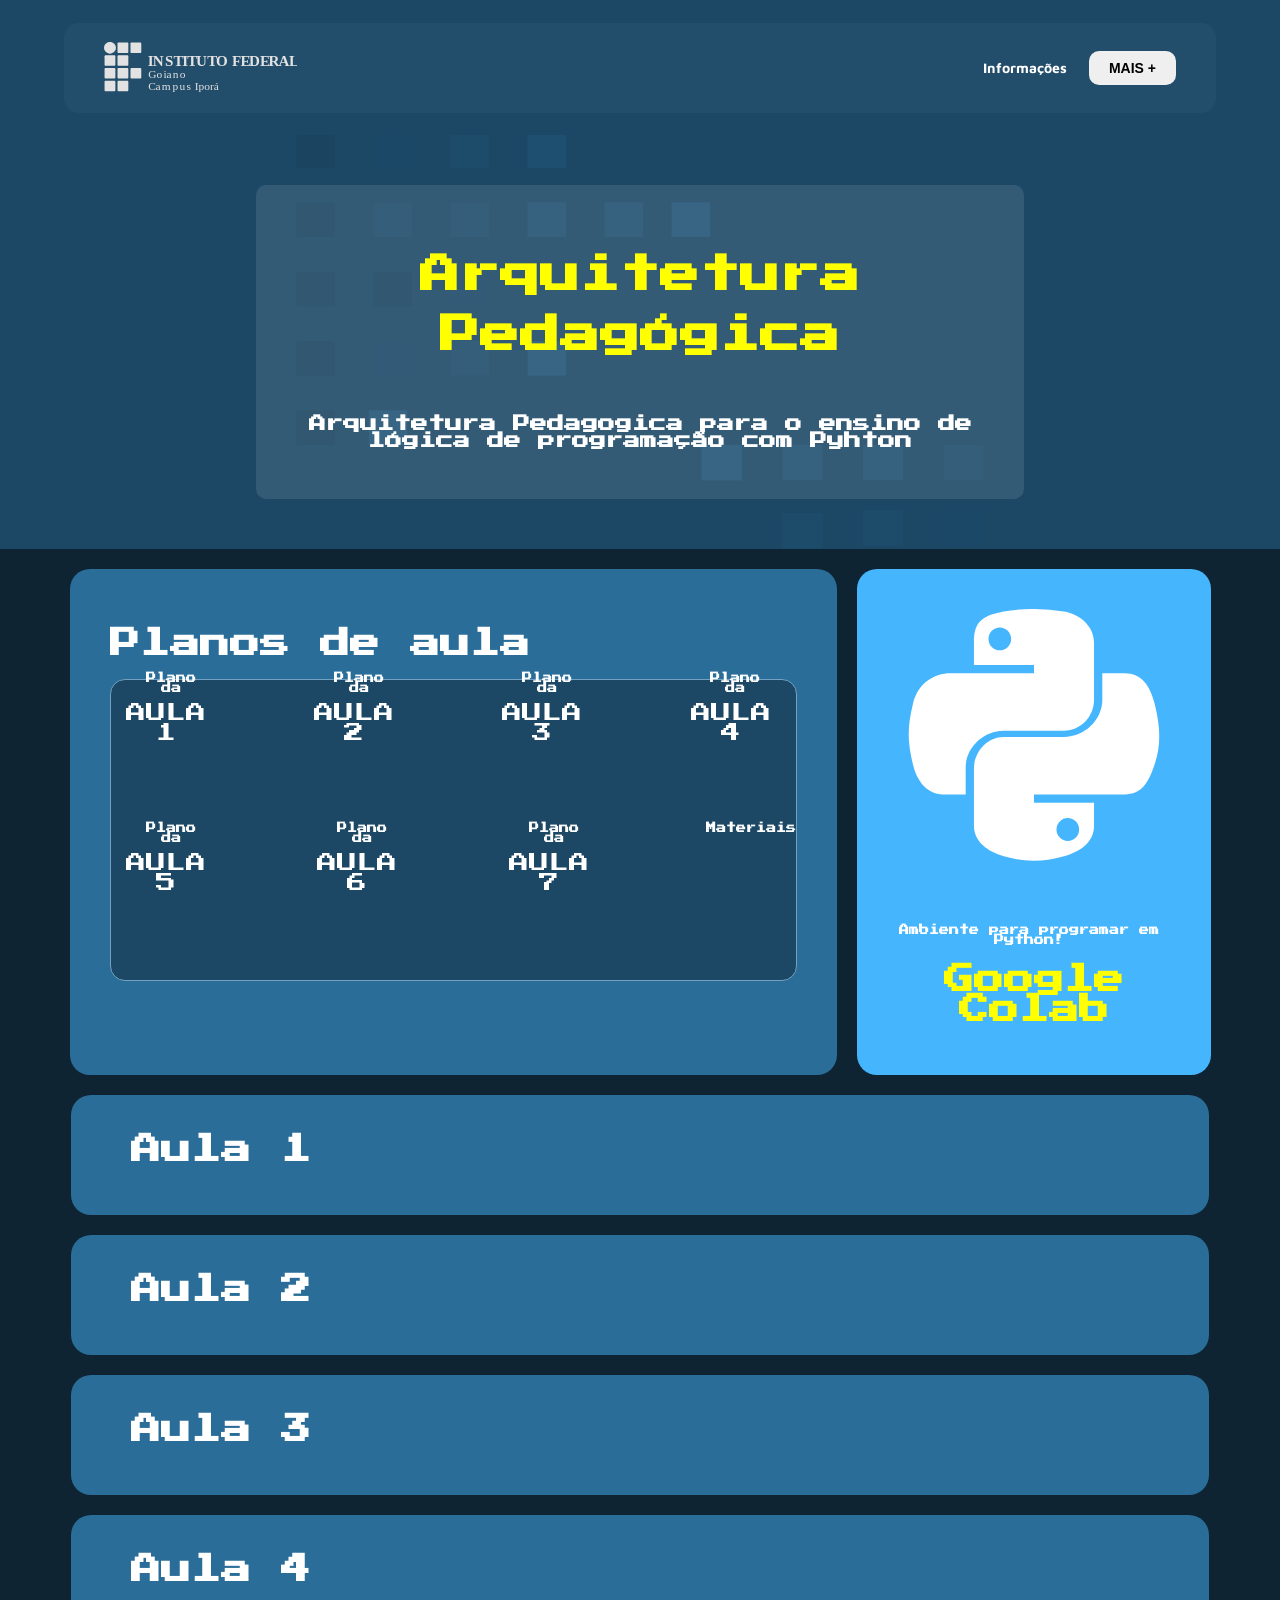
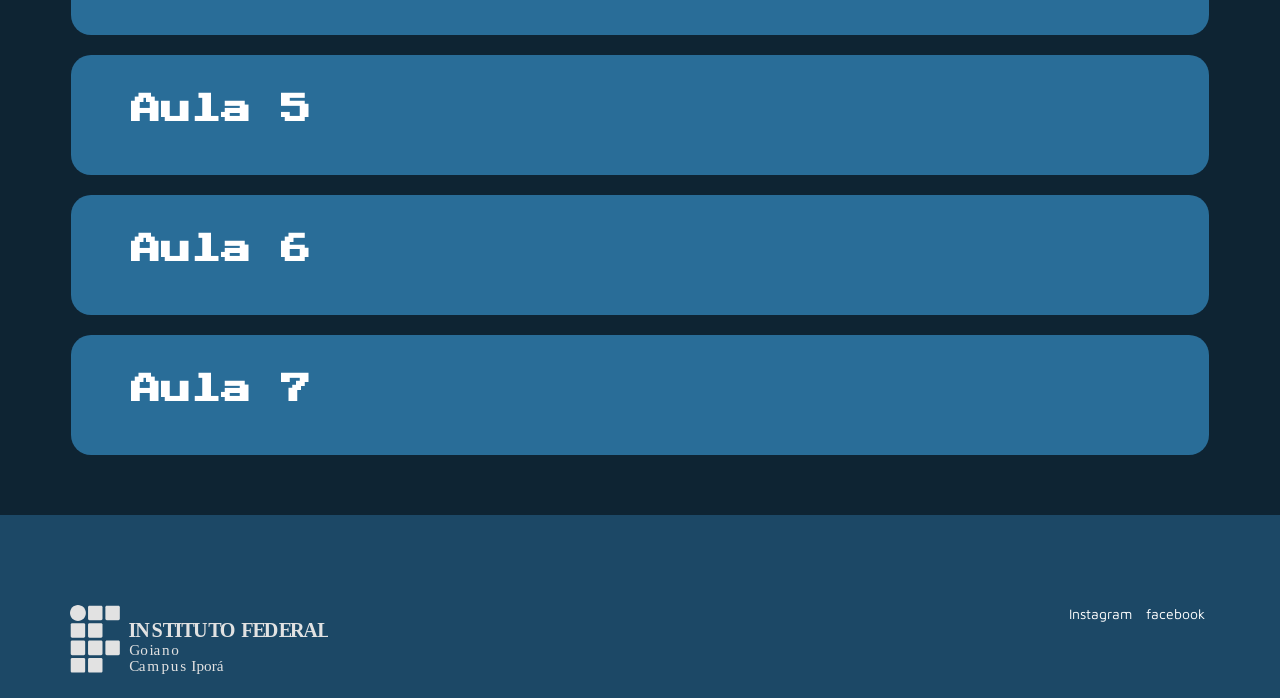
==== indexx.html @ b9b39c07 "08.11 - 2" ====
<!DOCTYPE html>
<html>
	<head>
		<meta charset="UTF-8" />
		<meta http-equiv="X-UA-Compatible" content="IE=edge" />
		<meta name="viewport" content="width=device-width, initial-scale=1.0" />
		<link rel="preconnect" href="https://fonts.googleapis.com" />
		<link rel="preconnect" href="https://fonts.gstatic.com" crossorigin />

		<link href="https://fonts.googleapis.com/css2?family=Maven+Pro:wght@400;600;700;800&family=Press+Start+2P&display=swap" rel="stylesheet">
		<link rel="stylesheet" href="https://fonts.sandbox.google.com/css2?family=Material+Symbols+Outlined:opsz,wght,FILL,GRAD@48,400,0,0" />
	
		<link
			href="https://fonts.googleapis.com/icon?family=Material+Icons"
			rel="stylesheet"
		/>
		<link rel="stylesheet" href="css/main.css" />
		<link rel="stylesheet" href="css/list.css" />
		<link rel="stylesheet" href="css/cards.css" />
		<link rel="stylesheet" href="css/header.css" />
		<link rel="stylesheet" href="css/standart.css" />
		<link rel="stylesheet" href="css/footer.css" />
		<link rel="stylesheet" href="css/novo.css" />

		<link rel="stylesheet" href="css/mobile/header_mobile.css">
		<link rel="stylesheet" href="css/mobile/standart_mobile.css">
		<link rel="stylesheet" href="css/mobile/cards_mobile.css">
		<link rel="stylesheet" href="css/mobile/footer_mobile.css">
		<link rel="stylesheet" href="css/mobile/cronograma_mobile.css">


		<script type="text/javascript" src="javascript/ancora.js" defer></script>
		

		<link rel="stylesheet" href="css/svg.css">
		<!--<link rel="stylesheet" href="css/cronograma copy.css">-->
		<title>Arquitetura Pedagógica</title>
	</head>
	<body>
		
		<div class="container">
			<div class="apresentation-img">
				<svg width="1412" height="1849" viewBox="0 0 1412 1849" fill="none" xmlns="http://www.w3.org/2000/svg">
					<rect width="1412" height="1849" fill="#C80000" fill-opacity="0.01"/>
					<rect y="273.346" width="79.1434" height="71.1838" fill="#0E2433"/>
					<rect y="415.713" width="79.1434" height="71.1839" fill="#0E2433"/>
					<path d="M0 842.816H79.1434V914H0V842.816Z" fill="#0E2433"/>
					<rect x="158.287" y="558.081" width="79.1434" height="71.1838" fill="#0E2433"/>
					<rect y="558.081" width="79.1434" height="71.1838" fill="#0E2433"/>
					<rect y="700.449" width="79.1434" height="71.1838" fill="#0E2433"/>
					<rect x="158.287" y="700.449" width="79.1434" height="71.1838" fill="#1C4877"/>
					<rect x="158.287" y="273.346" width="79.1434" height="71.1838" fill="#1C4877"/>
					<rect x="316.574" y="558.081" width="79.1434" height="71.1838" fill="#1C4877"/>
					<rect y="130.978" width="79.1434" height="71.1838" fill="#1C4877"/>
					<rect x="316.574" y="415.713" width="79.1434" height="71.1839" fill="#296D98"/>
					<rect width="79.1434" height="71.1838" fill="#296D98"/>
					<rect x="316.574" y="700.449" width="79.1434" height="71.1838" fill="#296D98"/>
					<rect x="158.287" y="415.713" width="79.1434" height="71.1839" fill="#296D98"/>
					<rect x="316.574" y="136.673" width="79.1434" height="71.1838" fill="#296D98"/>
					<rect x="316.574" y="273.346" width="79.1434" height="71.1838" fill="#296D98"/>
					<rect x="158.287" y="130.978" width="79.1434" height="71.1838" fill="#296D98"/>
					<rect x="633.147" y="415.713" width="79.1434" height="71.1839" fill="#3792CB"/>
					<rect x="316.574" width="79.1434" height="71.1838" fill="#3792CB"/>
					<rect x="474.86" y="273.346" width="79.1434" height="71.1838" fill="#3792CB"/>
					<rect x="474.86" y="415.713" width="79.1434" height="71.1839" fill="#3792CB"/>
					<rect x="158.287" width="79.1434" height="71.1838" fill="#3792CB"/>
					<rect x="148.79" y="842.816" width="79.1434" height="71.1838" fill="#45B6FE"/>
					<rect x="475" width="79.1434" height="71.1838" fill="#45B6FE"/>
					<rect x="474.86" y="700.449" width="79.1434" height="71.1838" fill="#45B6FE"/>
					<rect x="770.857" y="415.713" width="79.1434" height="71.1839" fill="#45B6FE"/>
					<rect width="82.7747" height="72.8193" transform="matrix(-1 0 0 1 1412 1193.63)" fill="#0E2433"/>
					<rect width="82.7747" height="72.8194" transform="matrix(-1 0 0 1 1412 1339.26)" fill="#0E2433"/>
					<path d="M1412 1776.18H1329.23V1849H1412V1776.18Z" fill="#0E2433"/>
					<rect width="82.7747" height="72.8193" transform="matrix(-1 0 0 1 1246.45 1484.9)" fill="#0E2433"/>
					<rect width="82.7747" height="72.8193" transform="matrix(-1 0 0 1 1412 1484.9)" fill="#0E2433"/>
					<rect width="82.7747" height="72.8193" transform="matrix(-1 0 0 1 1412 1630.54)" fill="#0E2433"/>
					<rect width="82.7747" height="72.8193" transform="matrix(-1 0 0 1 1246.45 1630.54)" fill="#1C4877"/>
					<rect width="82.7747" height="72.8193" transform="matrix(-1 0 0 1 1246.45 1193.63)" fill="#1C4877"/>
					<rect width="82.7747" height="72.8193" transform="matrix(-1 0 0 1 1080.9 1484.9)" fill="#1C4877"/>
					<rect width="82.7747" height="72.8193" transform="matrix(-1 0 0 1 1412 1047.99)" fill="#1C4877"/>
					<rect width="82.7747" height="72.8194" transform="matrix(-1 0 0 1 1080.9 1339.26)" fill="#296D98"/>
					<rect width="82.7747" height="72.8193" transform="matrix(-1 0 0 1 1412 914)" fill="#296D98"/>
					<rect width="82.7747" height="72.8193" transform="matrix(-1 0 0 1 1080.9 1630.54)" fill="#296D98"/>
					<rect width="82.7747" height="72.8194" transform="matrix(-1 0 0 1 1246.45 1339.26)" fill="#296D98"/>
					<rect width="82.7747" height="72.8193" transform="matrix(-1 0 0 1 1080.9 1053.81)" fill="#296D98"/>
					<rect width="82.7747" height="72.8193" transform="matrix(-1 0 0 1 1080.9 1193.63)" fill="#296D98"/>
					<rect width="82.7747" height="72.8193" transform="matrix(-1 0 0 1 1246.45 1047.99)" fill="#296D98"/>
					<rect width="82.7747" height="72.8194" transform="matrix(-1 0 0 1 749.803 1339.26)" fill="#3792CB"/>
					<rect width="82.7747" height="72.8193" transform="matrix(-1 0 0 1 1080.9 914)" fill="#3792CB"/>
					<rect width="82.7747" height="72.8193" transform="matrix(-1 0 0 1 915.352 1193.63)" fill="#3792CB"/>
					<rect width="82.7747" height="72.8194" transform="matrix(-1 0 0 1 915.352 1339.26)" fill="#3792CB"/>
					<rect width="82.7747" height="72.8193" transform="matrix(-1 0 0 1 1246.45 914)" fill="#3792CB"/>
					<rect width="82.7747" height="72.8193" transform="matrix(-1 0 0 1 1256.38 1776.18)" fill="#45B6FE"/>
					<rect width="82.7747" height="72.8193" transform="matrix(-1 0 0 1 915.206 914)" fill="#45B6FE"/>
					<rect width="82.7747" height="72.8193" transform="matrix(-1 0 0 1 915.352 1630.54)" fill="#45B6FE"/>
					<rect width="82.7747" height="72.8194" transform="matrix(-1 0 0 1 605.775 1339.26)" fill="#45B6FE"/>
					</svg>
					
					
			</div>
	
			<header>
				<div class="header-container">
					<div class="logo">
						<a href="index.html"><img src="images/logoIfCinza.svg" alt="" /></a>
						
					</div>
	
					<div class="nav-menu">
						<ul>
							<li><a href="tutores.html">Informações</a></li>
							
						</ul>
	
						<a href="https://ifgoiano.edu.br/home/index.php/ipora.html" target="_blank"><button>MAIS +</button></a>
					</div>
					<div class="nav-button">
						<span class="material-symbols-outlined">menu</span>
					</div>
				</div>
			</header>
	
		   
			<div id="apresentation">
				<h1>Arquitetura Pedagógica</h1>
				<h3>Arquitetura Pedagogica para o ensino de lógica de programação com Pyhton</h3>
			</div>
	
			<div class="card-container">
				<div class="card medium">
	
					<div class="card-content">

						<h2>Planos de aula</h2>

						<div class="cronograma recolhido">
							<div class="cronograma-content">

										
							    <nav id="menu-h">
									<ul>
										<li><a href="plano_aula1.html"><h4>Plano da</h4> <p>AULA 1</p></a></li>
										
										<li><a href="plano_aula2.html"><h4>Plano da</h4> <p>AULA 2</p></a></li>
										
										<li><a href="plano_aula3.html"><h4>Plano da</h4> <p>AULA 3</p></a></li>
										
										<li><a href="plano_aula4.html"><h4>Plano da</h4> <p>AULA 4</p></a></li>
									</ul>
									<ul>
							
										<li><a href="plano_aula5.html"><h4>Plano da</h4> <p>AULA 5</p></a></li>
										
										<li><a href="plano_aula6.html"><h4>Plano da</h4> <p>AULA 6</p></a></li>
										
										<li><a href="plano_aula7.html"><h4>Plano da</h4> <p>AULA 7</p></a></li>
										
										<li><a href="jogos.html"><h4>Materiais</h4></a></li>
									</ul>
								</nav>
							</div>
					
							<div class="botao-expandir">
								<span id="expandir" class="material-symbols-outlined">
									expand_more
									</span>
							</div>

						</div>
					</div>
					
				</div>
				<div class="card small" id="card-programiz">

					<svg xmlns:xlink="http://www.w3.org/1999/xlink" xmlns="http://www.w3.org/2000/svg"  viewBox="0 0 24 25" class="change-lang-btn-icon svg replaced-svg svg-python" width="24"  height="25" >
						<path fill-opacity="1" d="M9.091 11.663h5.782c1.61 0 2.877-1.353 2.877-2.96V3.225c0-1.559-1.315-2.73-2.886-2.99A18.088 18.088 0 0011.853 0a16.25 16.25 0 00-2.738.235c-2.45.43-2.866 1.33-2.866 2.99v2.132H12v.788H4.025C2.342 6.145.868 7.152.408 9.064c-.532 2.191-.556 3.531 0 5.82.411 1.702 1.394 2.888 3.076 2.888h1.972V15.2c0-1.9 1.672-3.538 3.635-3.538zm-.364-7.707c-.6 0-1.087-.489-1.087-1.093 0-.606.486-1.1 1.087-1.1.597 0 1.086.494 1.086 1.1a1.09 1.09 0 01-1.086 1.093zm14.83 5.108c-.416-1.665-1.21-2.919-2.895-2.919h-2.118v2.558c0 1.98-1.744 3.551-3.671 3.551H9.091c-1.584 0-2.842 1.444-2.842 3.02v5.479c0 1.558 1.338 2.475 2.868 2.923 1.833.535 3.568.632 5.76 0 1.458-.42 2.873-1.264 2.873-2.923V18.56H12v-.788h8.662c1.682 0 2.31-1.138 2.895-2.89.604-1.801.578-3.506 0-5.818zm-8.32 10.958c.6 0 1.087.488 1.087 1.093 0 .606-.486 1.1-1.087 1.1a1.095 1.095 0 01-1.086-1.1 1.09 1.09 0 011.086-1.093z" ></path>
					</svg>


					<div class="card-items">
						<div class="card-content">
							<h4>Ambiente para programar em Python!</h4>
							<h2>Google Colab</h2>
						</div>
					</div>
				</div>
		
				<div class="card large" id="card-aula1">	
					<div class="card-content">
						<h2>Aula 1</h2>
	
						<p>
							
						</p>
					</div>
				</div>

				<div class="card large" id="card-aula2">	
					<div class="card-content">
						<h2>Aula 2</h2>
	
						<p>
							
						</p>
					</div>
				</div>

				<div class="card large" id="card-aula3">	
					<div class="card-content">
						<h2>Aula 3</h2>
	
						<p>
							
						</p>
					</div>
				</div>

				<div class="card large" id="card-aula4">	
					<div class="card-content">
						<h2>Aula 4</h2>
	
						<p>
							
						</p>
					</div>
				</div>

				<div class="card large" id="card-aula5">	
					<div class="card-content">
						<h2>Aula 5</h2>
	
						<p>
							
						</p>
					</div>
				</div>

				<div class="card large" id="card-aula6">	
					<div class="card-content">
						<h2>Aula 6</h2>
		
						<p>
							
						</p>
					</div>
				</div>
		
				<div class="card large" id="card-aula7">	
					<div class="card-content">
						<h2>Aula 7</h2>
		
						<p>
							
						</p>
					</div>
				</div>
		
			</div>

			</div>
		</div>

		<footer class="">
			<div class="upper">

				<div class="img">
					<a href="index.html"><img src="images/logoIfCinza.svg" alt="" /></a>
				</div>
				

				<div class="social-media">
					<a
						href="https://www.instagram.com/ifgoianocampusipora/"
						target="_blank"
					>
						Instagram
					</a>

					<a
						href="https://www.facebook.com/ifgoianocampusipora/"
						target="_blank"
					>
						facebook
					</a>
				
				</div>
			</div>
			
				
			</div>
		</footer>
		<script src="javascript/mobile.js"></script>
	</body>
</html>
---- css/main.css ----
* {
	padding: 0;
	margin: 0;
	box-sizing: border-box;
}

:root{

	--blue-one:#0e2433;
	--blue-two:#1c4866;
	--blue-three:#296d98;
	--blue-four:#3792cb;
	--blue-five:#45b6fe;
	--yelow:#ffff00;
	--color-white:#fff;
	--color-black:#000;
	font-size: 62.5%;
}
body{
	font-family: 'Maven Pro', sans-serif;
	background-color: var(--blue-two);
	position: relative;
}

h1,h2,h3,h4,h5,h6, table{
	font-family: 'Press Start 2P', 'cursive';
}

.material-symbols-outlined{
	color: var(--color-white);
}

a{
	text-decoration: none;
	color: white;
}

table {
	border-collapse: collapse;
	width: 100%;
}
th, td {
	border: 1px solid black;
	padding: 8px;
	text-align: center;
}

th {
	background-color: red;
}
---- css/list.css ----
.list-container {
	width: 100%;
	padding:2rem 6rem 6rem;

	display: flex;
	justify-content: space-between;
	flex-wrap: wrap;
	padding: 5rem;
	background-color: var(--color-white);
}

.list-item {
	width: 47%;
	display: flex;
	justify-content: space-between;
	align-items: center;
	margin-bottom: 30px;
}
.list-item > span {
	font-size: 6rem;
	color: var(--color-secondary);
}

.list-texts-container {
	margin-left: 20px;
}

.list-texts-container > span {
	display: block;
	color: var(--color-secondary);
	font-weight: bold;
	font-size: 1.9rem;
}

.list-texts-container > p {
	font-size: 1.5rem;
	text-align: justify;
}
---- css/cards.css ----
.card-container{
    width: 100%;
    background-color: var(--blue-one);
 
    padding:2rem 5rem 5rem;
    color: var(--color-white);

    display: flex;
    flex-wrap: wrap;
    align-items: center;
    justify-content: center;
    align-content: flex-start;
    padding-top: 1rem;
    
}

.card{
    
    background-color: var(--blue-three);
    width: 100%;

    height: 50.6rem;

    border-radius: 2rem;
    padding: 4rem;

    position: relative;

    
}

.card-content{
    z-index: 2;   
}

.card-content-aula{
    z-index: 2;
    width: 70%;
}


/* formataçao dos cards por tamanho */

/* ============================= card medio =========================== */

.card.small{
    cursor: pointer;
    background-color: var(--blue-five);
    max-width: 30%;
    margin: 1rem;

    display: flex;
    align-items: flex-start;
    flex-direction: column;
    justify-content: flex-end;
}

.card.small .card-items{
    display: flex;

    width: 100%;
    max-height: 100%;
    text-align: center;
    margin-top: 45px;
}

.card.small .card-items a{
    display: flex;

    width: 100%;
    max-height: 100%;
    text-align: center;
    margin-top: 45px;
    background-color: blue;
}

.card.small h4{
    color:#FFF;

    padding:1rem ;
    padding-left:0 ;

    margin-bottom: 1rem;
}

.card.small h2{
    font-size: 3rem;
    padding:0 .2rem 1rem;
    color: var(--yelow);
}

.card.small p{
    font-size: 2rem;
   margin-top: 1rem;
   
    
}

.card.small .card-img{
    max-height: 30rem;
    height:100%;

    grid-area: a;
    align-self: flex-end;

}

.card.small .card-img img{
    width: 100%;
    height: 100%;
     
 }


/* ============================= card medio ===========================*/
.card.medium{
    
    max-width: 65%;
    margin: 1rem;
    
    display: flex;
    flex-direction: column;

   
}

.card.medium .card-content{
    width: 100%;
    height: 80%;
    
}

.card.medium h4{
    color:#FFF;

    padding:1rem;
}

.card.medium h2{
    font-size: 3rem;
    padding:2rem 0 ;
}

.card.medium p{
    font-size: 2rem;
    max-width: 90%;
    
}

.card.medium .card-img{
    max-width: 50rem;
    width: 100%;

    display: flex;
    align-items: center;
    position: absolute;
    bottom: 0;

}

.card-img img{
   width: 100%;
   height: 100%;
    
  
}


/* ========================== card grande ====================*/ 
.card.large{
    width: 96.5%;
    height: fit-content;
    font-size: 2.5rem;
    margin:1rem; 
    cursor: pointer;
    display: flex;
}

.card.large p{
    padding: .6rem 2rem .2rem;
}

.card.large h4{
    color:rgba(255, 255, 255, .2);

    padding:1rem 2rem 5rem ;
}

.card.card.large h2{
    font-size: 3rem;
    padding:0 2rem .2rem;
}

.card.card.large p{
    font-size: 2rem;
    max-width: 50%;
    text-align: justify;
}

.card.large .card-img{
    max-height: 30rem;
    height: 90%;    
   
   

    display: flex;
    align-items: center;
    position: absolute;
    bottom: 0;
    right: 5%;
}
.card.large .card-img img{
    width: 100%;
   height: 100%;
    
}



@media (max-width:920px) {
    
    .card.small{
        width: 100%;
        max-width: 100%;
        font-size: 2.5rem;
        margin:1rem; 
        height: 50.6rem;
    }

    .card.medium {
        width: 100%;
        max-width: 100%;
        font-size: 2.5rem;
        margin:1rem; 
        height: 50.6rem;
    }

    
}


@media (max-width:500px) {
    .card.small, .card.medium, .card.card.large{
        max-width: 90%;
        margin: 1rem;
        
        display: flex;
        flex-direction: column;

    }
}
---- css/header.css ----
header{
    background-color: var(--blue-two); 

    width: 100%;
    height: 15vh;

    display: flex;
    align-items: center;
    justify-content: center;
}

header button a{
    color: var(--color-black);
}

.header-container {

    background-color: rgba(255, 255, 255, .03);

    width: 90%;
    height: 10vh;
    border-radius: 1.5rem;

    padding:.5rem 4rem;

    display: flex;
    justify-content: space-between;
}


.logo {   
    height: 100%;
    width: fit-content;
    
    display: flex;
    align-items: center;
    justify-content: center;
}

.logo a{
    display: flex;
    align-items: center;
    height: 100%;
}

.logo a img {
  
    max-height: 65%;
}

.header-container .nav-button{
    display: none;
    visibility: hidden;
}

.nav-menu {
    display: flex;
   
    align-items: center;
    justify-content: center;
}

.nav-menu.mobile {

    display: none;
    visibility: hidden;
    
}


.nav-menu ul {
    display: flex;
   
    align-items: center;
    justify-content: center;
    list-style: none;
}

.nav-menu ul li {

    margin: 0 .2rem ;

    
}

.nav-menu ul li a{
    text-decoration: none;

    font-weight:700;
    font-size: 1.4rem;
    /*background-color: var(--color-secondary);*/

    padding: .5rem 1rem ;
    
    

}

.nav-menu ul li a:hover{
   
    border-bottom:.1rem solid var(--yelow);
    color: var(--color-white);

}


.nav-menu button {

    margin-left: 1rem;
    padding: .9rem 2rem;
    border-radius: 1rem;
    border: none;

    font-weight: bold;
    font-size: 1.4rem;
}

.nav-menu button:hover {

    transition: background-color .2s linear;
    background-color: var(--yelow);
    
}
---- css/standart.css ----
.apresentation-img svg{
    max-width: 100%;
    max-height: 100vh;

    position: absolute;
    z-index: -100;
    filter: opacity(.1);
}

#apresentation{
    width: 60%;

    background-color: rgba(255, 255, 255, 0.1);
    padding: 5rem;
    border-radius: 1rem;

    
    margin: 5rem auto;
    display: flex;
    flex-direction: column;
    
    align-items: center;
    justify-content: center;
}

#apresentation h1{
    font-size: 4rem;
    text-align: center;
    line-height: 6rem;
    margin-top: 1rem;
    margin-bottom: 5rem;
    color:var(--yelow);
    

}

#apresentation h3{
    font-size: 1.7rem;
    text-align: center;
    color: var(--color-white);
}


@media (max-) {
    
}
---- css/footer.css ----
footer {
	background-color: var(--color-primary);
	display: flex;
	flex-direction: column;
	color: white;

	margin-top: 7rem;
	padding: 2rem 7rem;
	font-size: 1.4rem;
}

footer .upper {
	display: flex;
	justify-content: space-between;
}


footer .upper .columns {
	display: flex;
	flex-wrap: wrap;
	justify-content: flex-start;
	width: 50%;
}


footer .upper .columns .column {
	margin-right: 5rem;
}

.upper .columns .column .column-title{
	color:var(--color-secondary);
}


footer .upper .columns .column strong {
	display: block;
	margin-bottom: 0.5rem;
}

footer .upper .columns .column ul {
	list-style: none;
}


footer .upper .social-media a {
	text-decoration: none;
	color: var(--color-secondary);
	transition: all 300ms ease;
	padding: 0.5rem;
	border-radius: 1rem;
}

footer .upper .social-media a:hover {
	background-color: white;
	color: var(--color-primary);
}

footer .bottom {
	border-top: 1px solid var(--color-secondary);
	padding-top: 0.5rem;
	margin-top: 7rem;
	display: flex;
	justify-content: space-between;
}

footer .bottom ul > li {
	display: inline-block;
	margin-right: 1rem;
}
---- css/novo.css ----
/* Default styling for larger screens */
#menu-h{
	font-family: 'Press Start 2P', 'cursive';   
    background: #1c4866;
    border-radius: 15px;
    border: 1px solid #72a1c1;
}

nav#menu-h ul {
    display: flex;
    list-style: none;
    padding: 0;
    flex-direction: row;
    flex-wrap: nowrap;
    justify-content: space-between;
    align-items: center;

  }
  
  nav#menu-h ul li {
    margin: 0;
    height: 15rem;
    display: flex;
    flex-wrap: nowrap;
    justify-content: space-evenly;
    align-items: center;
  }

  #menu-h ul li {
    display: inline;
    text-align: center;
}

#menu-h ul li a {
    color: #FFF;
    height: 185px;
    width: 80%;
    display: inline-block;
    text-decoration: none;
    transition: background .4s;
}

  .botao-expandir{
    margin: 2rem 0 auto;
    width: 5rem;
    height: 4rem;
    display: none;
}
  
  /* Adjustments for smaller screens */
  @media screen and (max-width: 800px) {
    nav#menu-h ul {
      flex-direction: column;
    }
  
    nav#menu-h ul li {
      margin: 10px 0;
    }

    
  }
---- css/mobile/header_mobile.css ----
.mobile .nav-menu.desactive{

    display: none;
    visibility: hidden;
}

.mobile .nav-menu{

    
    position: absolute;
    background-color: var(--blue-two);
    width: 100%;
    height: 30vh;
    top: 15vh;
    left: 0;

    flex-direction: column;
    overflow: hidden;
    
}

.mobile  .nav-menu ul {
    height: 50%;
    flex-direction: column;
    margin-bottom: 2rem;

}

.mobile  .nav-menu ul li{

    margin:1rem 0;
}

.mobile .header-container .nav-button{
    
    display:flex;
    align-items:center;
    justify-content:center;
    visibility: visible;

}

.mobile .nav-menu button {
    margin-left: 0;
}
---- css/mobile/standart_mobile.css ----
.mobile #apresentation{
    width: 90%;
}


.mobile  #apresentation h1{
    font-size: 2rem;
    line-height: 2.5rem;
}

.mobile #apresentation h3{
    font-size: 1rem;
    line-height: 2rem;
}
---- css/mobile/cards_mobile.css ----
.titles {
    width: 100%;
	display: flex;
    justify-content: center;
}


.titles h1{
	display:flex;
    align-items: center;
    justify-content: center;
    margin-bottom: 1.5rem;

}

.mobile .card-container{
    width: 100%;
    background-color: var(--blue-one);
 
    padding: 0;
    color: var(--color-white);

    display: flex;
    flex-wrap: wrap;
    align-items: center;
    justify-content: center;
    align-content: flex-start;
    
}


.mobile .card.medium,
.mobile .card.large {

    background-color: var(--blue-three);
    width: 100%;

    height: 50.6rem;

    border-radius: 2rem;
    padding: 4rem;

    position: relative;
    margin:1rem;

}

.mobile .card.large {

    height: fit-content;


}

.mobile .card.large h2{

    text-align: center;   
    line-height: 5rem; 

}


.mobile .card.small .card-content ,
.mobile .card.medium .card-content ,
.mobile .card.large .card-content{


    width: 100%;
    z-index: 2;
}


.mobile .card.small h4,
.mobile .card.medium h4,
.mobile .card.large h4 {

    font-size: 1rem;
}

.mobile .card.small p,
.mobile .card.medium p,
.mobile .card.large p {
    font-size: 2rem;
    max-width: 90%;
}

.mobile .card.small .card-img,
.mobile .card.medium .card-img ,
.mobile .card.large .card-img{
    display:none;
    visibility: hidden;
    
}
---- css/mobile/footer_mobile.css ----
.mobile .bottom ul {

	display:flex;
	flex-direction: column;
	justify-content: center;
	
}

.mobile ul > li {

	text-align: center;
	margin: 1rem 2rem;
}


.mobile .upper{
	display: initial;
}

.mobile .upper .img img{
	width: 90%;
}

.mobile .upper .columns{
	width: 100%;
	display: flex;
	flex-direction:column;
	flex-wrap: nowrap;
	justify-content: center;
}

.mobile .upper .columns .column {
	margin-right:0px;
	margin: 2rem 3rem;
}
.mobile .upper .columns .column .column-title{
	display: flex;
	justify-content: center;
	margin-bottom: 1rem;
	
}

.mobile .upper .columns .column ul {
	margin-left:.8rem;
}

.mobile .bottom {
	margin-top: 7rem;
	display: flex;
	flex-direction: column;

	justify-content: space-between;
}

.mobile .bottom ul {
	margin-bottom: 3rem;
}

.mobile .bottom ul > li {
	margin: 1rem 2rem;
}

.mobile .bottom span {

	display: flex;
	justify-content: center;
}
---- css/mobile/cronograma_mobile.css ----
.mobile .card.medium {
    height: auto;
}

.mobile .card.medium h2{
   font-size: 2.5rem;
}

.mobile .cronograma.recolhido .cronograma-content{
    display: none;
}

.mobile .cronograma-content{

    flex-direction: column;
}

.mobile .cronograna-aula {
    width: 100%;
    height: 5rem;
}

.mobile .cronograna-aula a{

    display: flex;
    flex-direction: row;
    width: 100%;
}

.mobile .reticences{
    display: none;
}

.mobile .botao-expandir{
    display: flex ;
    align-items: center;
    justify-content: center;
}
---- css/svg.css ----
.svg-python{
    width: 100%;
    height: 100%;
    fill: #FFF;
}

.svg-cronograma{
    fill: #FFF;
}

.svg-pontos{
    fill: #FFF;
}

.svg-exemplos{
    width: 30%;
    background-color: #FFF;
}
---- css/cronograma copy.css ----
.cronograma{
    /*background-color: red;*/
    width:  100%;
    height: 100%;
    display: inline-block;
    flex-direction: column;
    align-items: center;
    flex-wrap: nowrap;
}
.botao-expandir{
    margin: 2rem 0 auto;
    width: 5rem;
    height: 4rem;
    display: none;
}


#menu-h{
	font-family: 'Press Start 2P', 'cursive';   
    background: #1c4866;
    border-radius: 15px;
    border: 1px solid #72a1c1;
}

#menu-h ul {
    list-style: none;
    padding: 0;
    display:flex;
    align-items: center;
}

#menu-h ul:first-child{
    list-style: none;
    padding: 0;
    display:flex;
    align-items: center;
    border-bottom: 1px solid #72a1c1;
}

#menu-h ul li {
    display: inline;
    text-align: center;
    border-right: 1px solid #44657b;
    width: 185px;
}

#menu-h ul li:last-child{
    text-align: center;
    border-right: none;
}

#menu-h ul li a {
    color: #FFF;
    height: 185px;
    width: 80%;
    display: inline-block;
    text-decoration: none;
    transition: background .4s;
}

#menu-h ul li a:hover {
    background-color: #45b6fe;
    color: #1c4866;
}

#menu-h ul li a p{
    margin-left: 0px;
}

#menu-h ul li a h4{
    margin-top: 60px;
}


#menu-h ul li.materiais a h4{
    margin-top: 75px;
}

#menu-h ul li.materiais a{
    height: 185px;
    background-color: #0e2433;
    border-bottom-right-radius: 14px;
}

#menu-h ul li.materiais a:hover{
    background-color: #3792cb;
}



#menu-h ul li.borda1 a{
    border-top-left-radius: 14px;
}

#menu-h ul li.borda1 a:hover{
    background-color: #3792cb;
}

#menu-h ul li.borda2 a{
    border-top-right-radius: 14px;
}

#menu-h ul li.borda2 a:hover{
    background-color: #3792cb;
}

#menu-h ul li.borda3 a{
    border-bottom-left-radius: 14px;
}

#menu-h ul li.borda3 a:hover{
    background-color: #3792cb;
}
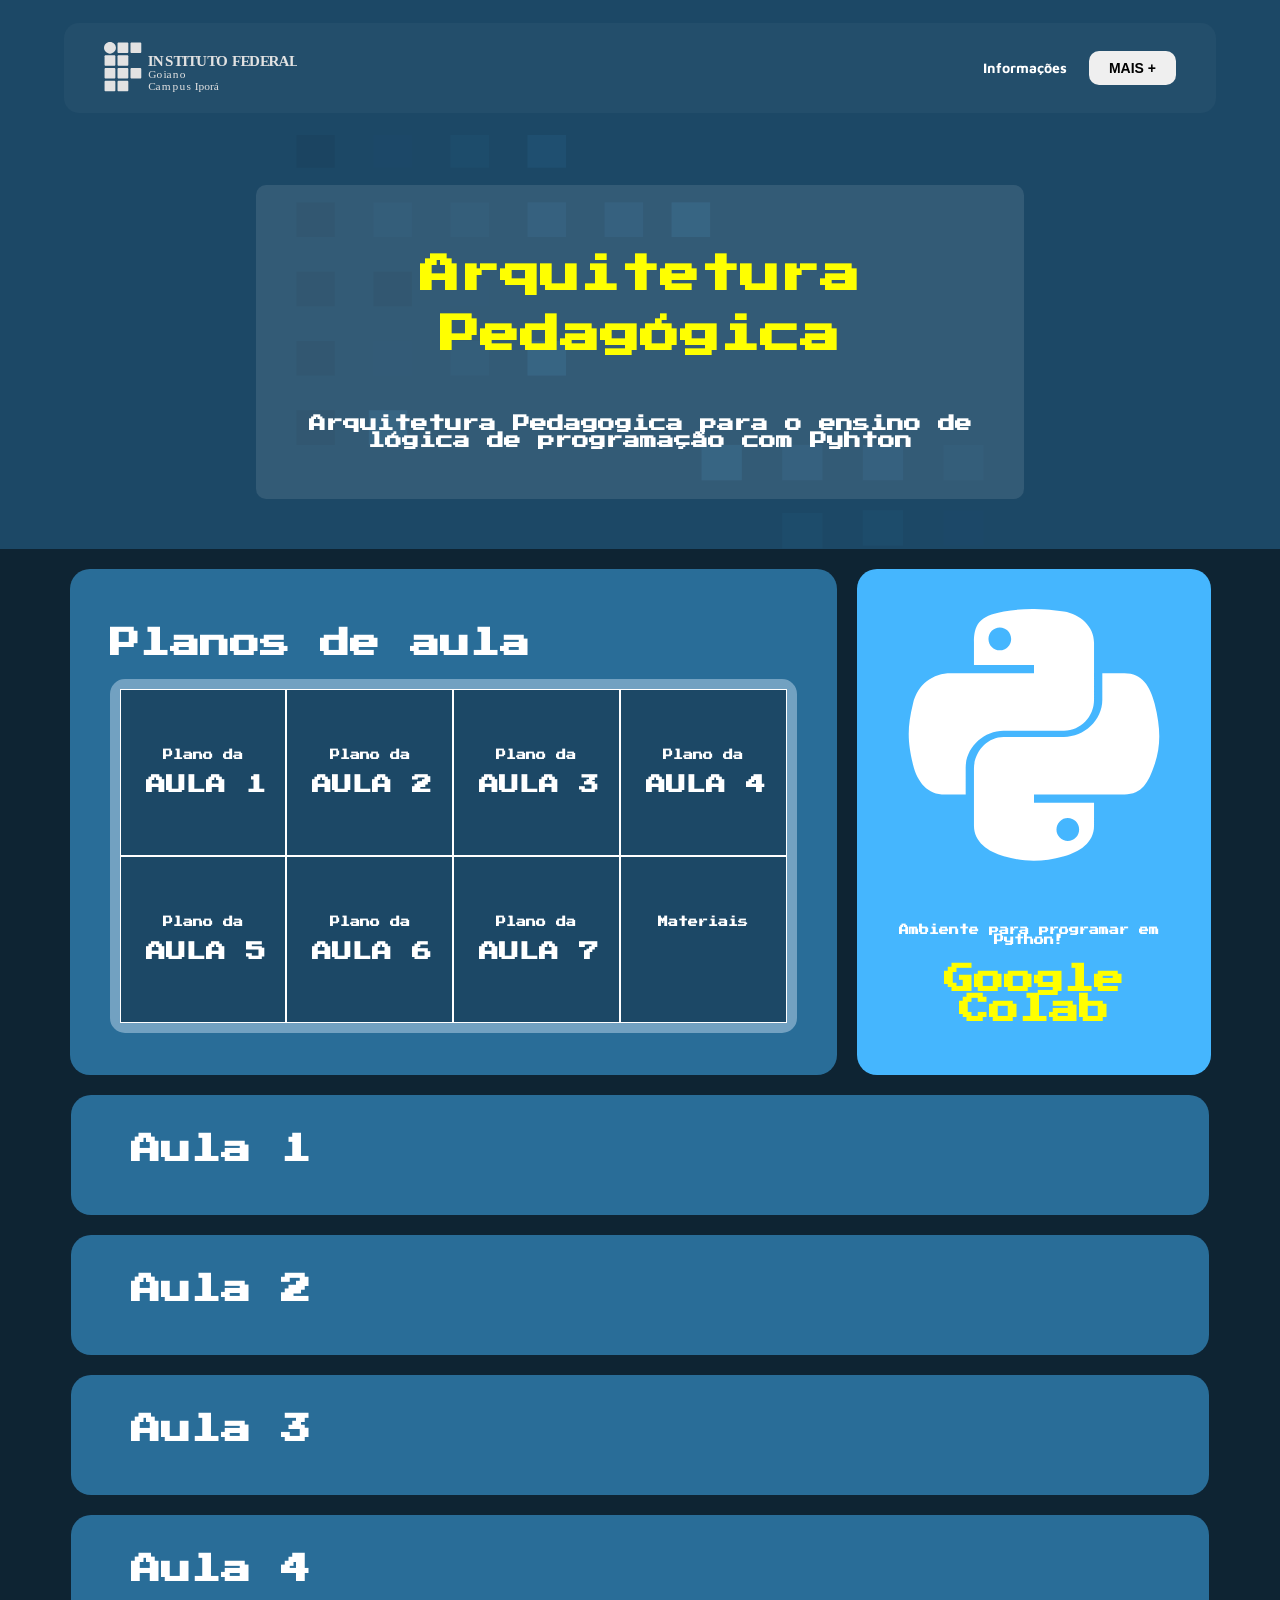
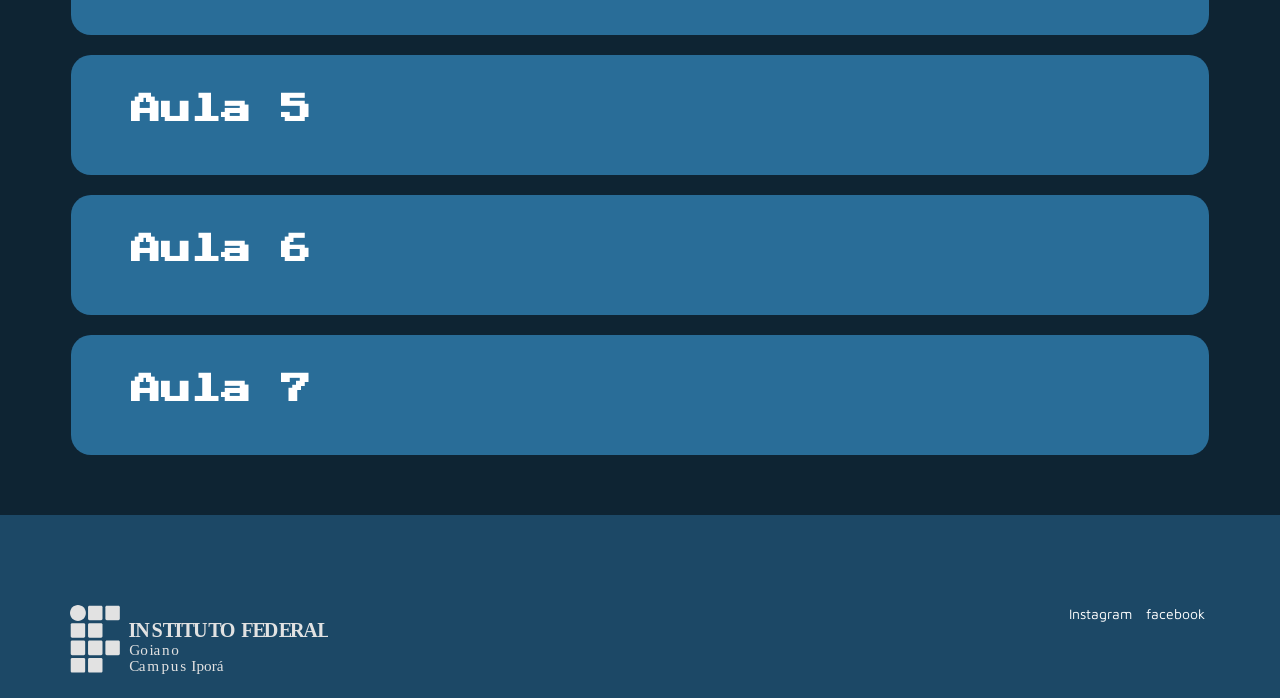
==== commit 983819b0: "Responsividade - 1 e Card Dividido" ====
--- a/indexx.html
+++ b/indexx.html
@@ -27,7 +27,8 @@
 		<link rel="stylesheet" href="css/mobile/cards_mobile.css">
 		<link rel="stylesheet" href="css/mobile/footer_mobile.css">
 		<link rel="stylesheet" href="css/mobile/cronograma_mobile.css">
-
+		
+		<link rel="stylesheet" href="css/cronograma copy.css">
 
 		<script type="text/javascript" src="javascript/ancora.js" defer></script>
 		
@@ -36,6 +37,7 @@
 		<!--<link rel="stylesheet" href="css/cronograma copy.css">-->
 		<title>Arquitetura Pedagógica</title>
 	</head>
+
 	<body>
 		
 		<div class="container">
@@ -134,50 +136,58 @@
 						<h2>Planos de aula</h2>
 
 						<div class="cronograma recolhido">
-							<div class="cronograma-content">
-
-										
-							    <nav id="menu-h">
+							<div class="cronograma-content">			
+							    <nav id="menu_cronograma">
 									<ul>
-										<li><a href="plano_aula1.html"><h4>Plano da</h4> <p>AULA 1</p></a></li>
-										
-										<li><a href="plano_aula2.html"><h4>Plano da</h4> <p>AULA 2</p></a></li>
-										
-										<li><a href="plano_aula3.html"><h4>Plano da</h4> <p>AULA 3</p></a></li>
-										
-										<li><a href="plano_aula4.html"><h4>Plano da</h4> <p>AULA 4</p></a></li>
-									</ul>
-									<ul>
-							
-										<li><a href="plano_aula5.html"><h4>Plano da</h4> <p>AULA 5</p></a></li>
-										
-										<li><a href="plano_aula6.html"><h4>Plano da</h4> <p>AULA 6</p></a></li>
-										
-										<li><a href="plano_aula7.html"><h4>Plano da</h4> <p>AULA 7</p></a></li>
-										
-										<li><a href="jogos.html"><h4>Materiais</h4></a></li>
+										<div class="bloco1">
+											<li><a href="plano_aula1.html"><h4>Plano da <p>AULA 1</p></li>								
+											<li><a href="plano_aula2.html"><h4>Plano da <p>AULA 2</p></li>
+											<li><a href="plano_aula3.html"><h4>Plano da <p>AULA 3</p></li>										
+											<li><a href="plano_aula4.html"><h4>Plano da <p>AULA 4</p></li>
+										</div>
+										<div class="bloco2">
+											<li><a href="plano_aula5.html"><h4>Plano da <p>AULA 5</p></li>										
+											<li><a href="plano_aula6.html"><h4>Plano da <p>AULA 6</p></li>										
+											<li><a href="plano_aula7.html"><h4>Plano da <p>AULA 7</p></li>										
+											<li class="jogos"><a href="jogos.html"><h4>Materiais</h4></a></li>
+										</div>
 									</ul>
 								</nav>
+							</div>
+
+							<div class="menu-responsivo">
+								<nav class="menu_cronograma_responsivo">
+									<ul>
+										<li><a href="plano_aula1.html"><h4>Plano da <p>AULA 1</p></li>								
+										<li><a href="plano_aula2.html"><h4>Plano da <p>AULA 2</p></li>
+										<li><a href="plano_aula3.html"><h4>Plano da <p>AULA 3</p></li>										
+										<li><a href="plano_aula4.html"><h4>Plano da <p>AULA 4</p></li>
+										<li><a href="plano_aula5.html"><h4>Plano da <p>AULA 5</p></li>										
+										<li><a href="plano_aula6.html"><h4>Plano da <p>AULA 6</p></li>										
+										<li><a href="plano_aula7.html"><h4>Plano da <p>AULA 7</p></li>										
+										<li class="jogos"><a href="jogos.html"><h4>Materiais</h4></a></li>
+									</ul>
+								</nav>	
 							</div>
 					
 							<div class="botao-expandir">
 								<span id="expandir" class="material-symbols-outlined">
 									expand_more
-									</span>
+								</span>
 							</div>
 
 						</div>
 					</div>
-					
-				</div>
-				<div class="card small" id="card-programiz">
-
-					<svg xmlns:xlink="http://www.w3.org/1999/xlink" xmlns="http://www.w3.org/2000/svg"  viewBox="0 0 24 25" class="change-lang-btn-icon svg replaced-svg svg-python" width="24"  height="25" >
+				</div>
+
+				<div class="card small" id="card_apps">
+
+					<svg id="card-python" xmlns:xlink="http://www.w3.org/1999/xlink" xmlns="http://www.w3.org/2000/svg"  viewBox="0 0 24 25" class="change-lang-btn-icon svg replaced-svg svg-python" width="24"  height="25" >
 						<path fill-opacity="1" d="M9.091 11.663h5.782c1.61 0 2.877-1.353 2.877-2.96V3.225c0-1.559-1.315-2.73-2.886-2.99A18.088 18.088 0 0011.853 0a16.25 16.25 0 00-2.738.235c-2.45.43-2.866 1.33-2.866 2.99v2.132H12v.788H4.025C2.342 6.145.868 7.152.408 9.064c-.532 2.191-.556 3.531 0 5.82.411 1.702 1.394 2.888 3.076 2.888h1.972V15.2c0-1.9 1.672-3.538 3.635-3.538zm-.364-7.707c-.6 0-1.087-.489-1.087-1.093 0-.606.486-1.1 1.087-1.1.597 0 1.086.494 1.086 1.1a1.09 1.09 0 01-1.086 1.093zm14.83 5.108c-.416-1.665-1.21-2.919-2.895-2.919h-2.118v2.558c0 1.98-1.744 3.551-3.671 3.551H9.091c-1.584 0-2.842 1.444-2.842 3.02v5.479c0 1.558 1.338 2.475 2.868 2.923 1.833.535 3.568.632 5.76 0 1.458-.42 2.873-1.264 2.873-2.923V18.56H12v-.788h8.662c1.682 0 2.31-1.138 2.895-2.89.604-1.801.578-3.506 0-5.818zm-8.32 10.958c.6 0 1.087.488 1.087 1.093 0 .606-.486 1.1-1.087 1.1a1.095 1.095 0 01-1.086-1.1 1.09 1.09 0 011.086-1.093z" ></path>
 					</svg>
 
 
-					<div class="card-items">
+					<div class="card-items" id="card-colab">
 						<div class="card-content">
 							<h4>Ambiente para programar em Python!</h4>
 							<h2>Google Colab</h2>
--- a/css/mobile/cronograma_mobile.css
+++ b/css/mobile/cronograma_mobile.css
@@ -36,3 +36,4 @@
     align-items: center;
     justify-content: center;
 }
+
--- a/css/cronograma copy.css
+++ b/css/cronograma copy.css
@@ -1,12 +1,73 @@
-.cronograma{
-    /*background-color: red;*/
-    width:  100%;
-    height: 100%;
+#menu_cronograma ul{
+    list-style: none;
+    padding: 0;
+    position:relative;  /* reset do position, não relacionado ao demo, mas bom pra uso geral.  */
+    margin:0;           /* Zeramos as margens e o padding do UL para as células.encostarem     */
+
+    box-sizing: border-box;
+    display: block;
+    /*padding-top: 1rem;*/
+    border-radius: 15px;
+    border: 1px solid #72a1c1;
+}
+
+.cronograma-content nav ul li {
+    margin: 0;                  /* nao queremos espaços ente os blocos.                         */
+    background-color: #1c4866;   /* cor de fundo principal, o "grid" fazemos depois              */
+    box-sizing: border-box;    /* medidas são de borda à borda, o padding não é acrescentado.  */
     display: inline-block;
-    flex-direction: column;
+    width: 25%;
+    border: 1px solid white;
+}
+
+.cronograma-content nav li a{
+    text-align: center;
+}
+
+.cronograma-content li p{
+    text-align: center;
+    margin-left: 10px;
+    padding-top: 1.5rem;
+}
+
+#menu_cronograma ul li a h4{
+    margin-top: 50px;
+    margin-bottom: 50px;
+}
+
+#menu_cronograma ul:first-child{
+    border: 10px solid #72a1c1;
+}
+
+#menu_cronograma ul li:hover {
+    transition: background .4s;
+    background-color: #45b6fe;
+    color: #1c4866;
+}
+
+.bloco1, .bloco2{
+    flex-direction: row;
+    width: 100%;
+    display: flex;
+    justify-content: center;
+}
+
+.jogos{
+    text-align: center;
+    display: flex;
+    justify-content: center;
     align-items: center;
-    flex-wrap: nowrap;
 }
+
+
+
+
+
+/**/
+.menu-responsivo{
+    display: none;
+}
+
 .botao-expandir{
     margin: 2rem 0 auto;
     width: 5rem;
@@ -14,100 +75,41 @@
     display: none;
 }
 
+/*.cronograma-content{
+    display: none;
+}*/
 
-#menu-h{
-	font-family: 'Press Start 2P', 'cursive';   
-    background: #1c4866;
-    border-radius: 15px;
-    border: 1px solid #72a1c1;
-}
+@media screen and (max-width: 550px) {
+    .menu-responsivo{
+        display: block;
+    }
 
-#menu-h ul {
-    list-style: none;
-    padding: 0;
-    display:flex;
-    align-items: center;
-}
+    .menu-responsivo ul li{
+        margin: 0;                  
+        background-color: #1c4866; 
+        display: table-cell;
+        width: 25%;
+        border: 1px solid white;
+        font-size: 5px;
+    }
 
-#menu-h ul:first-child{
-    list-style: none;
-    padding: 0;
-    display:flex;
-    align-items: center;
-    border-bottom: 1px solid #72a1c1;
-}
+    .menu-responsivo ul li a h4{
+        margin-top: 5px;
+        margin-bottom: 5px;
+    }
 
-#menu-h ul li {
-    display: inline;
-    text-align: center;
-    border-right: 1px solid #44657b;
-    width: 185px;
-}
+    .menu-responsivo li p{
+        text-align: center;
+        margin-left: 10px;
+        padding-top: 1.5rem;
+    }
 
-#menu-h ul li:last-child{
-    text-align: center;
-    border-right: none;
-}
+    nav li a{
+        text-align: center;
+    }
 
-#menu-h ul li a {
-    color: #FFF;
-    height: 185px;
-    width: 80%;
-    display: inline-block;
-    text-decoration: none;
-    transition: background .4s;
-}
+    #menu_cronograma{
+        display: none;
+    }
 
-#menu-h ul li a:hover {
-    background-color: #45b6fe;
-    color: #1c4866;
-}
-
-#menu-h ul li a p{
-    margin-left: 0px;
-}
-
-#menu-h ul li a h4{
-    margin-top: 60px;
-}
-
-
-#menu-h ul li.materiais a h4{
-    margin-top: 75px;
-}
-
-#menu-h ul li.materiais a{
-    height: 185px;
-    background-color: #0e2433;
-    border-bottom-right-radius: 14px;
-}
-
-#menu-h ul li.materiais a:hover{
-    background-color: #3792cb;
-}
-
-
-
-#menu-h ul li.borda1 a{
-    border-top-left-radius: 14px;
-}
-
-#menu-h ul li.borda1 a:hover{
-    background-color: #3792cb;
-}
-
-#menu-h ul li.borda2 a{
-    border-top-right-radius: 14px;
-}
-
-#menu-h ul li.borda2 a:hover{
-    background-color: #3792cb;
-}
-
-#menu-h ul li.borda3 a{
-    border-bottom-left-radius: 14px;
-}
-
-#menu-h ul li.borda3 a:hover{
-    background-color: #3792cb;
-}
+}
--- a/css/cronograma copy.css
+++ b/css/cronograma copy.css
@@ -1,12 +1,73 @@
-.cronograma{
-    /*background-color: red;*/
-    width:  100%;
-    height: 100%;
+#menu_cronograma ul{
+    list-style: none;
+    padding: 0;
+    position:relative;  /* reset do position, não relacionado ao demo, mas bom pra uso geral.  */
+    margin:0;           /* Zeramos as margens e o padding do UL para as células.encostarem     */
+
+    box-sizing: border-box;
+    display: block;
+    /*padding-top: 1rem;*/
+    border-radius: 15px;
+    border: 1px solid #72a1c1;
+}
+
+.cronograma-content nav ul li {
+    margin: 0;                  /* nao queremos espaços ente os blocos.                         */
+    background-color: #1c4866;   /* cor de fundo principal, o "grid" fazemos depois              */
+    box-sizing: border-box;    /* medidas são de borda à borda, o padding não é acrescentado.  */
     display: inline-block;
-    flex-direction: column;
+    width: 25%;
+    border: 1px solid white;
+}
+
+.cronograma-content nav li a{
+    text-align: center;
+}
+
+.cronograma-content li p{
+    text-align: center;
+    margin-left: 10px;
+    padding-top: 1.5rem;
+}
+
+#menu_cronograma ul li a h4{
+    margin-top: 50px;
+    margin-bottom: 50px;
+}
+
+#menu_cronograma ul:first-child{
+    border: 10px solid #72a1c1;
+}
+
+#menu_cronograma ul li:hover {
+    transition: background .4s;
+    background-color: #45b6fe;
+    color: #1c4866;
+}
+
+.bloco1, .bloco2{
+    flex-direction: row;
+    width: 100%;
+    display: flex;
+    justify-content: center;
+}
+
+.jogos{
+    text-align: center;
+    display: flex;
+    justify-content: center;
     align-items: center;
-    flex-wrap: nowrap;
 }
+
+
+
+
+
+/**/
+.menu-responsivo{
+    display: none;
+}
+
 .botao-expandir{
     margin: 2rem 0 auto;
     width: 5rem;
@@ -14,100 +75,41 @@
     display: none;
 }
 
+/*.cronograma-content{
+    display: none;
+}*/
 
-#menu-h{
-	font-family: 'Press Start 2P', 'cursive';   
-    background: #1c4866;
-    border-radius: 15px;
-    border: 1px solid #72a1c1;
-}
+@media screen and (max-width: 550px) {
+    .menu-responsivo{
+        display: block;
+    }
 
-#menu-h ul {
-    list-style: none;
-    padding: 0;
-    display:flex;
-    align-items: center;
-}
+    .menu-responsivo ul li{
+        margin: 0;                  
+        background-color: #1c4866; 
+        display: table-cell;
+        width: 25%;
+        border: 1px solid white;
+        font-size: 5px;
+    }
 
-#menu-h ul:first-child{
-    list-style: none;
-    padding: 0;
-    display:flex;
-    align-items: center;
-    border-bottom: 1px solid #72a1c1;
-}
+    .menu-responsivo ul li a h4{
+        margin-top: 5px;
+        margin-bottom: 5px;
+    }
 
-#menu-h ul li {
-    display: inline;
-    text-align: center;
-    border-right: 1px solid #44657b;
-    width: 185px;
-}
+    .menu-responsivo li p{
+        text-align: center;
+        margin-left: 10px;
+        padding-top: 1.5rem;
+    }
 
-#menu-h ul li:last-child{
-    text-align: center;
-    border-right: none;
-}
+    nav li a{
+        text-align: center;
+    }
 
-#menu-h ul li a {
-    color: #FFF;
-    height: 185px;
-    width: 80%;
-    display: inline-block;
-    text-decoration: none;
-    transition: background .4s;
-}
+    #menu_cronograma{
+        display: none;
+    }
 
-#menu-h ul li a:hover {
-    background-color: #45b6fe;
-    color: #1c4866;
-}
-
-#menu-h ul li a p{
-    margin-left: 0px;
-}
-
-#menu-h ul li a h4{
-    margin-top: 60px;
-}
-
-
-#menu-h ul li.materiais a h4{
-    margin-top: 75px;
-}
-
-#menu-h ul li.materiais a{
-    height: 185px;
-    background-color: #0e2433;
-    border-bottom-right-radius: 14px;
-}
-
-#menu-h ul li.materiais a:hover{
-    background-color: #3792cb;
-}
-
-
-
-#menu-h ul li.borda1 a{
-    border-top-left-radius: 14px;
-}
-
-#menu-h ul li.borda1 a:hover{
-    background-color: #3792cb;
-}
-
-#menu-h ul li.borda2 a{
-    border-top-right-radius: 14px;
-}
-
-#menu-h ul li.borda2 a:hover{
-    background-color: #3792cb;
-}
-
-#menu-h ul li.borda3 a{
-    border-bottom-left-radius: 14px;
-}
-
-#menu-h ul li.borda3 a:hover{
-    background-color: #3792cb;
-}
+}
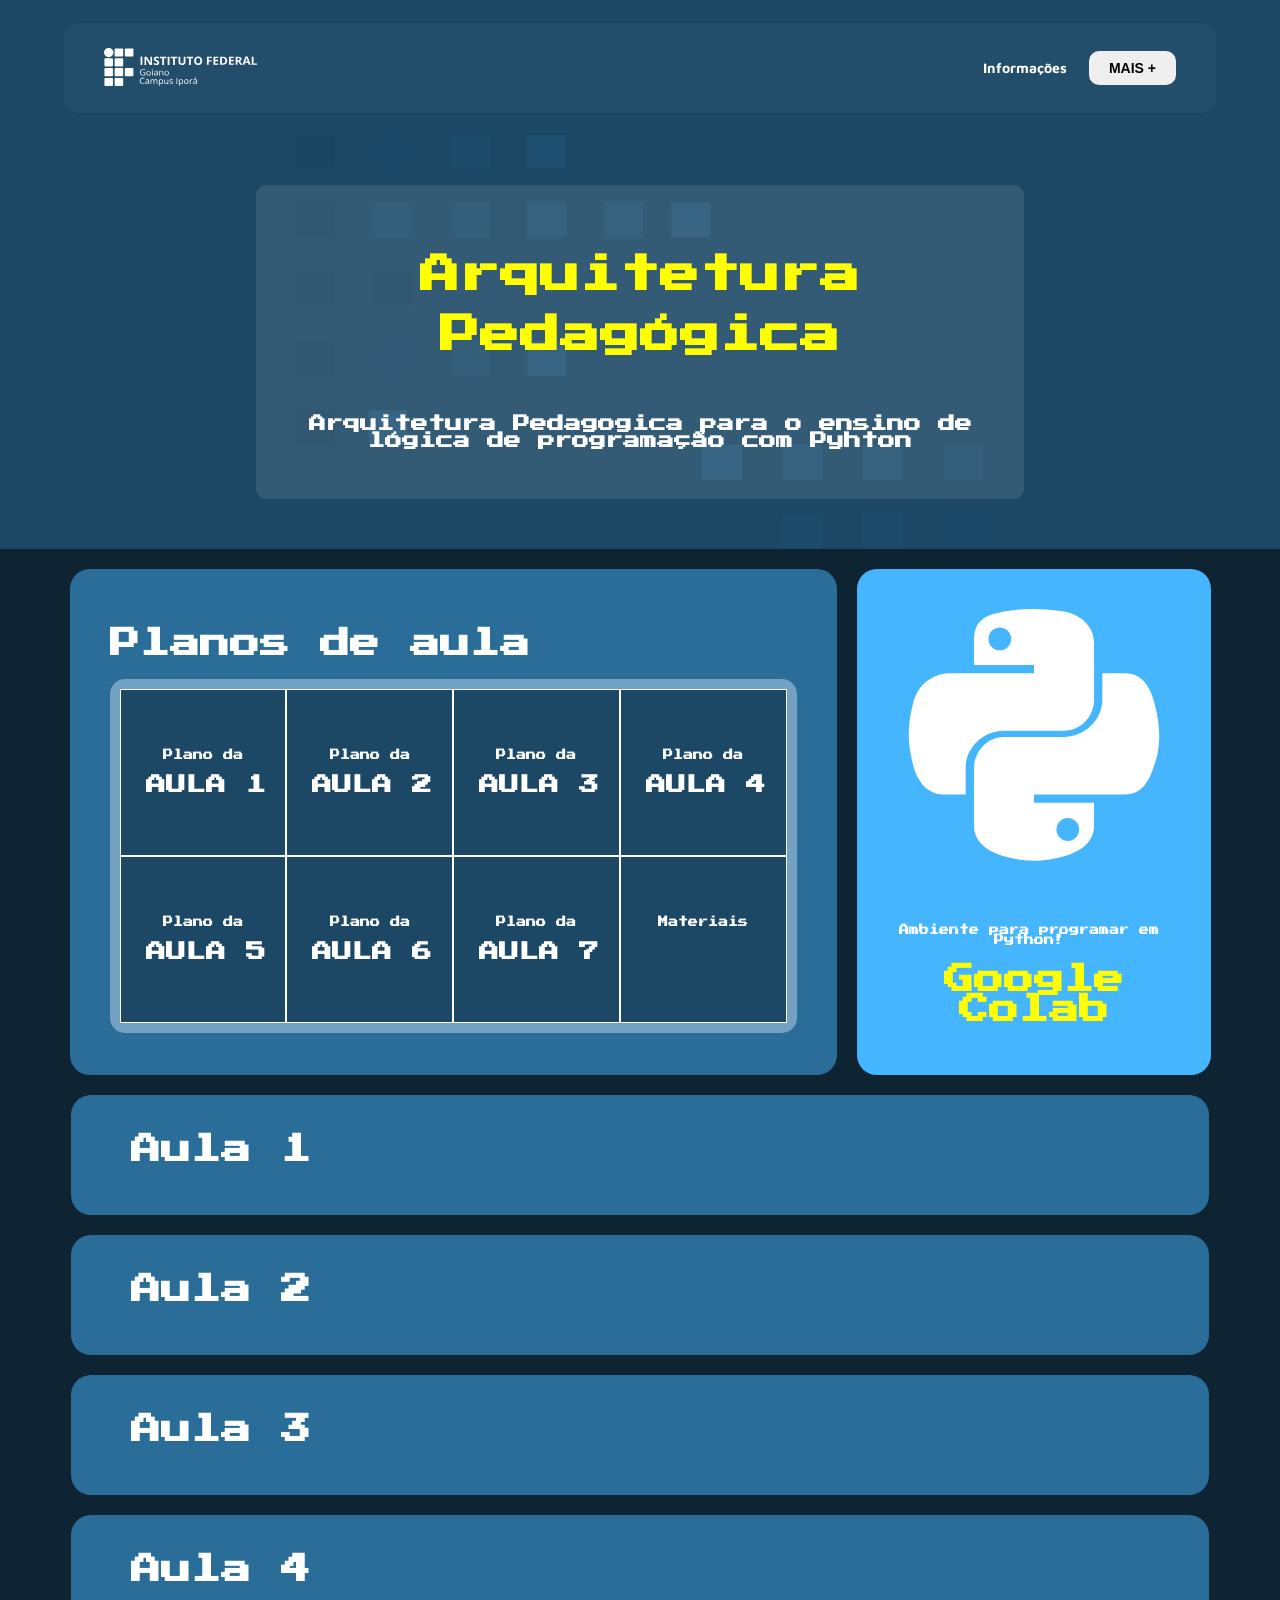
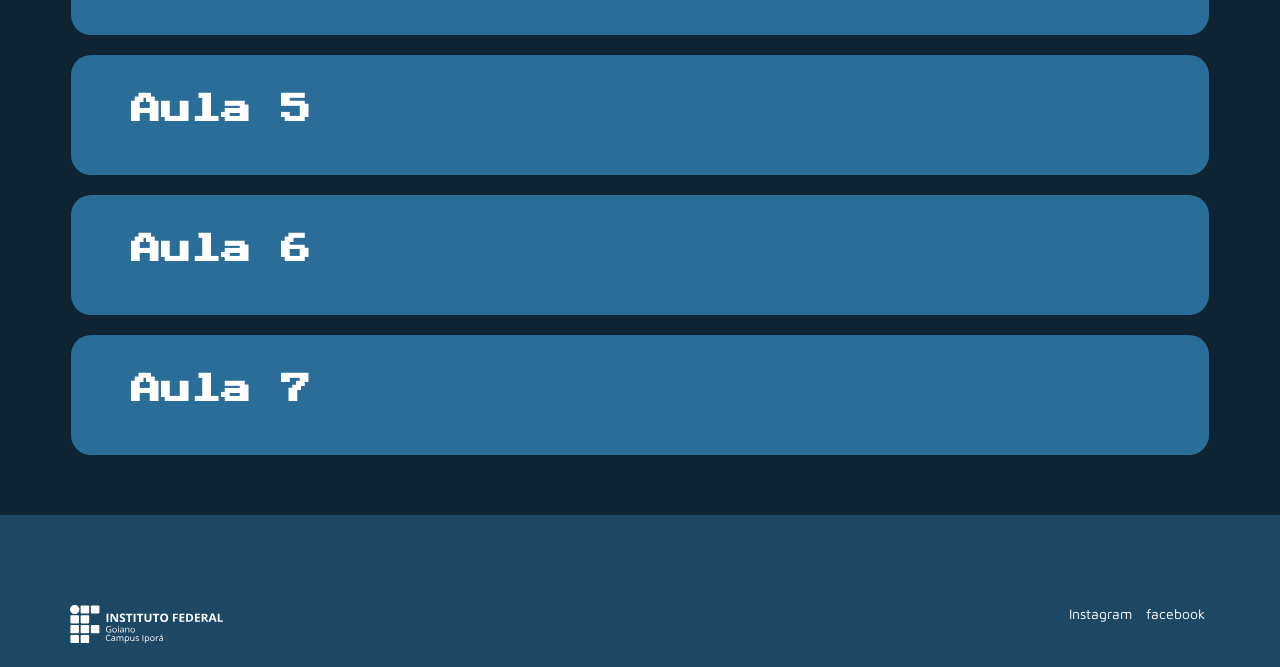
==== commit bd94b314: "Responsividade - 2" ====
--- a/indexx.html
+++ b/indexx.html
@@ -104,7 +104,7 @@
 			<header>
 				<div class="header-container">
 					<div class="logo">
-						<a href="index.html"><img src="images/logoIfCinza.svg" alt="" /></a>
+						<a href="index.html"><img src="images/logoIfBranco.svg" alt="" /></a>
 						
 					</div>
 	
@@ -274,7 +274,7 @@
 			<div class="upper">
 
 				<div class="img">
-					<a href="index.html"><img src="images/logoIfCinza.svg" alt="" /></a>
+					<a href="index.html"><img src="images/logoIfBranco.svg" alt="" /></a>
 				</div>
 				
 
--- a/css/cronograma copy.css
+++ b/css/cronograma copy.css
@@ -80,8 +80,10 @@
 }*/
 
 @media screen and (max-width: 550px) {
-    .menu-responsivo{
-        display: block;
+    :not(.recolhido) .menu-responsivo{display: block;}
+    
+    .recolhido .menu-responsivo{
+        display: none;
     }
 
     .menu-responsivo ul li{
--- a/css/cronograma copy.css
+++ b/css/cronograma copy.css
@@ -80,8 +80,10 @@
 }*/
 
 @media screen and (max-width: 550px) {
-    .menu-responsivo{
-        display: block;
+    :not(.recolhido) .menu-responsivo{display: block;}
+    
+    .recolhido .menu-responsivo{
+        display: none;
     }
 
     .menu-responsivo ul li{
